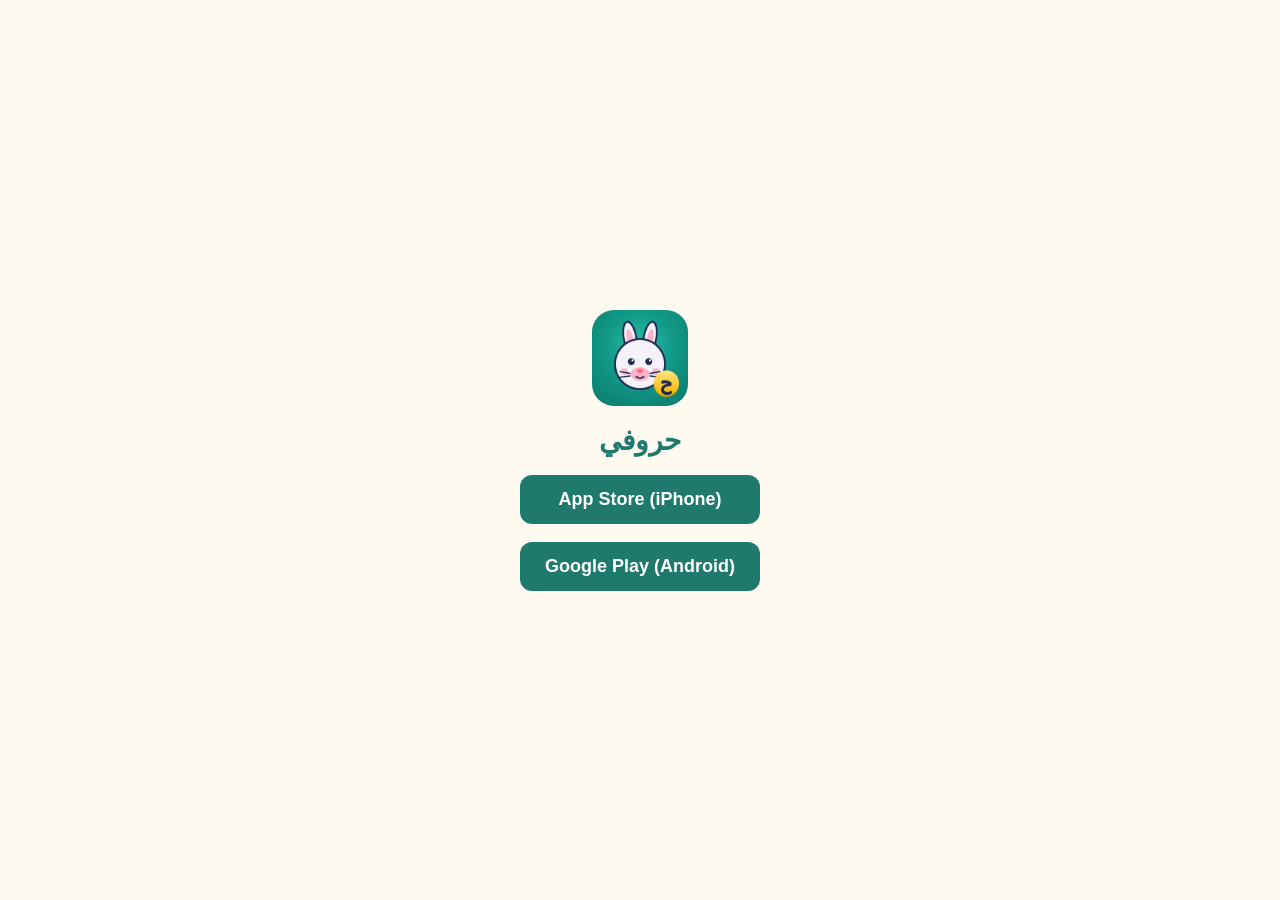
==== get/index.html @ f04ee649 "Smart store link: /get/ sends iPhone to App Store, Android to Google Play Co-Authored-By: Claude Opu" ====
<!doctype html>
<html lang="ar" dir="rtl">
<head>
<meta charset="utf-8">
<meta name="viewport" content="width=device-width,initial-scale=1">
<title>حروفي – حمّل التطبيق</title>
<meta name="description" content="حروفي: تعليم الحروف العربية للأطفال – App Store و Google Play">
<meta property="og:title" content="حروفي – تعليم الحروف العربية للأطفال">
<meta property="og:image" content="https://bbadir.github.io/huroofi-site/promo/huroofi-icon.png">
<script>
(function(){
  var ios="https://apps.apple.com/app/id6818857035";
  var android="https://play.google.com/store/apps/details?id=com.belalbader.huroofi";
  var ua=navigator.userAgent||"";
  var isIOS=/iPhone|iPad|iPod/i.test(ua)||(/Macintosh/.test(ua)&&navigator.maxTouchPoints>1);
  if(/Android/i.test(ua)) location.replace(android);
  else if(isIOS) location.replace(ios);
})();
</script>
<style>
body{margin:0;min-height:100vh;display:flex;flex-direction:column;align-items:center;justify-content:center;gap:18px;padding:24px 16px;box-sizing:border-box;font-family:-apple-system,"Segoe UI",Tahoma,Arial,sans-serif;background:#fffaf0;color:#2b2b2b;text-align:center}
img{width:96px;height:96px;border-radius:22px}
h1{margin:0;color:#1f7a6d;font-size:28px}
a.btn{display:block;width:240px;padding:14px 0;border-radius:12px;background:#1f7a6d;color:#fff;text-decoration:none;font-size:18px;font-weight:600}
</style>
</head>
<body>
<img src="../promo/huroofi-icon.png" alt="حروفي">
<h1>حروفي</h1>
<a class="btn" href="https://apps.apple.com/app/id6818857035">App Store (iPhone)</a>
<a class="btn" href="https://play.google.com/store/apps/details?id=com.belalbader.huroofi">Google Play (Android)</a>
</body>
</html>
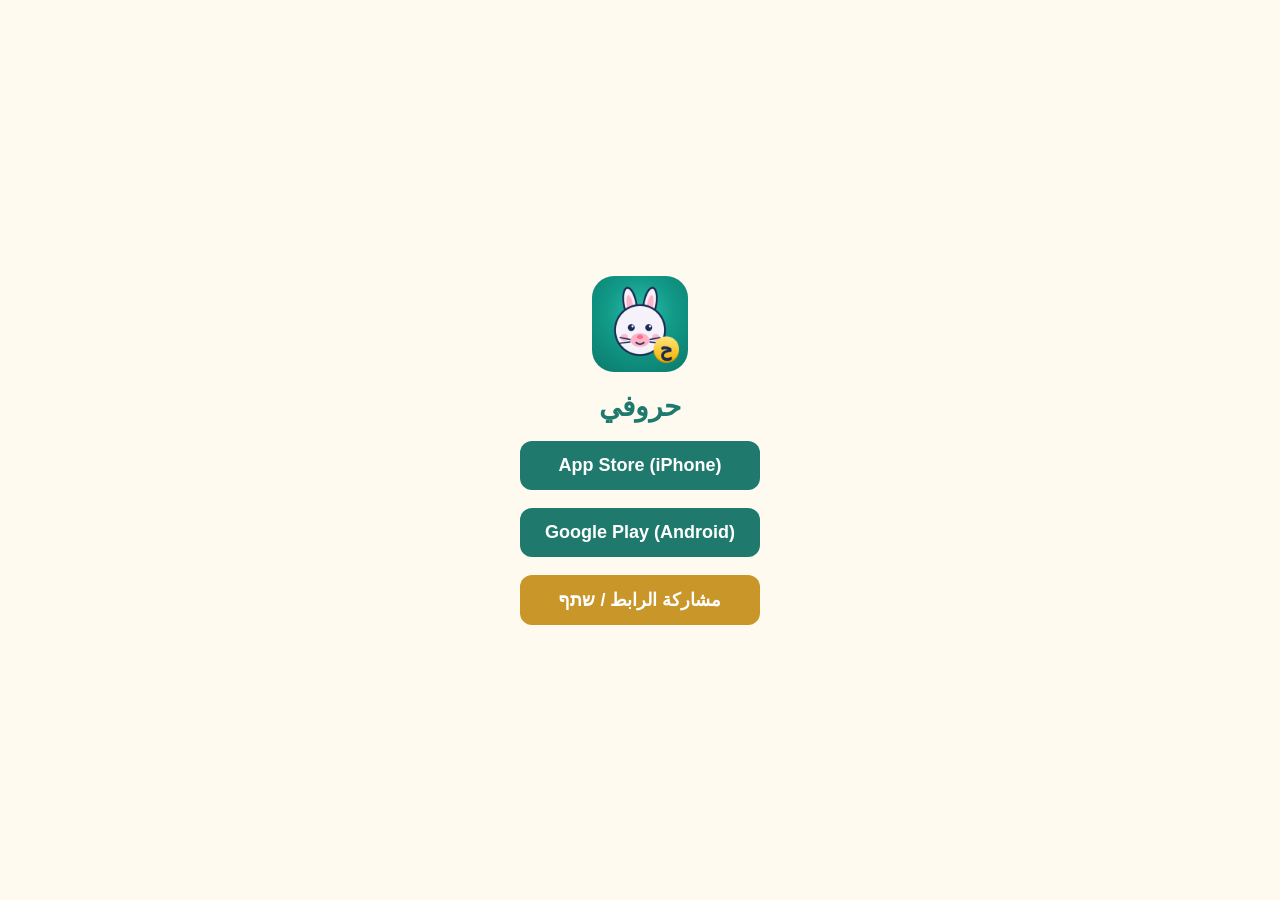
==== commit 6bb11385: "get/: ?share mode (no redirect) with a share button Co-Authored-By: Claude Opus 5.5 <noreply@anthrop" ====
--- a/get/index.html
+++ b/get/index.html
@@ -11,6 +11,7 @@
 (function(){
   var ios="https://apps.apple.com/app/id6818857035";
   var android="https://play.google.com/store/apps/details?id=com.belalbader.huroofi";
+  if(/share/.test(location.search)) return;
   var ua=navigator.userAgent||"";
   var isIOS=/iPhone|iPad|iPod/i.test(ua)||(/Macintosh/.test(ua)&&navigator.maxTouchPoints>1);
   if(/Android/i.test(ua)) location.replace(android);
@@ -29,5 +30,10 @@
 <h1>حروفي</h1>
 <a class="btn" href="https://apps.apple.com/app/id6818857035">App Store (iPhone)</a>
 <a class="btn" href="https://play.google.com/store/apps/details?id=com.belalbader.huroofi">Google Play (Android)</a>
+<a class="btn" id="sh" href="#" style="background:#c9962a">مشاركة الرابط / שתף</a>
+<script>
+document.getElementById("sh").onclick=function(e){e.preventDefault();var u="https://bbadir.github.io/huroofi-site/get/";
+if(navigator.share)navigator.share({title:"حروفي",url:u});else{navigator.clipboard&&navigator.clipboard.writeText(u);this.textContent="✓";}};
+</script>
 </body>
 </html>
